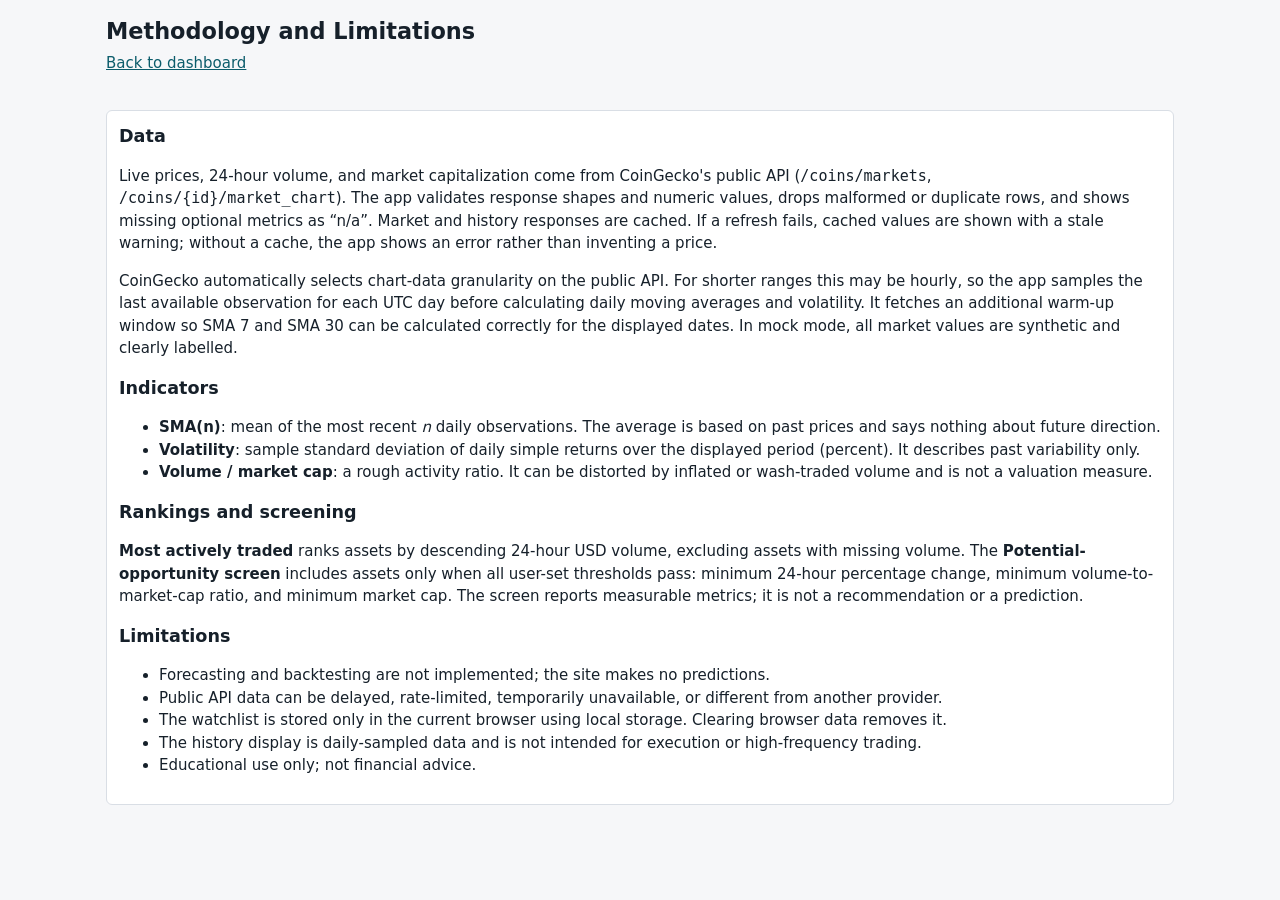
==== static/methodology.html @ d62d316a "Add crypto monitor project" ====
<!doctype html>
<html lang="en">
<head>
  <meta charset="utf-8">
  <meta name="viewport" content="width=device-width, initial-scale=1">
  <title>Methodology and Limitations — Crypto Monitor</title>
  <link rel="stylesheet" href="style.css">
</head>
<body>
  <header>
    <h1>Methodology and Limitations</h1>
    <nav><a href="/">Back to dashboard</a></nav>
  </header>
  <main>
    <section>
      <h2>Data</h2>
      <p>Live prices, 24-hour volume, and market capitalization come from CoinGecko's public API (<code>/coins/markets</code>, <code>/coins/{id}/market_chart</code>). The app validates response shapes and numeric values, drops malformed or duplicate rows, and shows missing optional metrics as “n/a”. Market and history responses are cached. If a refresh fails, cached values are shown with a stale warning; without a cache, the app shows an error rather than inventing a price.</p>
      <p>CoinGecko automatically selects chart-data granularity on the public API. For shorter ranges this may be hourly, so the app samples the last available observation for each UTC day before calculating daily moving averages and volatility. It fetches an additional warm-up window so SMA 7 and SMA 30 can be calculated correctly for the displayed dates. In mock mode, all market values are synthetic and clearly labelled.</p>

      <h2>Indicators</h2>
      <ul>
        <li><b>SMA(n)</b>: mean of the most recent <i>n</i> daily observations. The average is based on past prices and says nothing about future direction.</li>
        <li><b>Volatility</b>: sample standard deviation of daily simple returns over the displayed period (percent). It describes past variability only.</li>
        <li><b>Volume / market cap</b>: a rough activity ratio. It can be distorted by inflated or wash-traded volume and is not a valuation measure.</li>
      </ul>

      <h2>Rankings and screening</h2>
      <p><b>Most actively traded</b> ranks assets by descending 24-hour USD volume, excluding assets with missing volume. The <b>Potential-opportunity screen</b> includes assets only when all user-set thresholds pass: minimum 24-hour percentage change, minimum volume-to-market-cap ratio, and minimum market cap. The screen reports measurable metrics; it is not a recommendation or a prediction.</p>

      <h2>Limitations</h2>
      <ul>
        <li>Forecasting and backtesting are not implemented; the site makes no predictions.</li>
        <li>Public API data can be delayed, rate-limited, temporarily unavailable, or different from another provider.</li>
        <li>The watchlist is stored only in the current browser using local storage. Clearing browser data removes it.</li>
        <li>The history display is daily-sampled data and is not intended for execution or high-frequency trading.</li>
        <li>Educational use only; not financial advice.</li>
      </ul>
    </section>
  </main>
</body>
</html>
---- static/style.css ----
:root {
  --bg: #f6f7f9;
  --panel: #fff;
  --ink: #16202a;
  --mute: #5a6775;
  --line: #d9dee5;
  --accent: #0b5c6b;
  --accent-soft: #e7f6f8;
  --warn: #8a5a00;
  --warnbg: #fff4d6;
  --err: #8f1d1d;
  --errbg: #fde8e8;
  --chart-sma7: #b8860b;
  --chart-sma30: #8c63b8;
  --chart-volume: rgba(120, 130, 140, .28);
}
@media (prefers-color-scheme: dark) {
  :root {
    --bg: #10161c;
    --panel: #18212a;
    --ink: #e6ebf0;
    --mute: #9aa7b4;
    --line: #2c3947;
    --accent: #5cc2d3;
    --accent-soft: #163641;
    --warn: #f2c46b;
    --warnbg: #3a2f12;
    --err: #ffb4b4;
    --errbg: #40181a;
    --chart-sma7: #e6c45e;
    --chart-sma30: #c4a3ec;
    --chart-volume: rgba(150, 166, 180, .25);
  }
}
* { box-sizing: border-box; }
body { margin: 0; background: var(--bg); color: var(--ink); font: 15px/1.5 system-ui, -apple-system, "Segoe UI", sans-serif; }
header, main, footer { max-width: 1100px; margin: 0 auto; padding: 12px 16px; }
h1 { font-size: 1.4rem; margin: .2rem 0; }
h2 { font-size: 1.1rem; margin: 0 0 .5rem; }
h3 { font-size: 1rem; margin: 1rem 0 .5rem; }
nav a { color: var(--accent); margin-right: 14px; }
a { color: var(--accent); }
.banner { padding: 8px 12px; border-radius: 6px; margin: 8px 0; border: 1px solid var(--line); overflow-wrap: anywhere; }
.banner.warn { background: var(--warnbg); color: var(--warn); }
.banner.err { background: var(--errbg); color: var(--err); }
.banner[hidden] { display: none; }
section { background: var(--panel); border: 1px solid var(--line); border-radius: 6px; padding: 12px; margin: 12px 0; min-width: 0; }
section.signal { border-left: 4px solid var(--accent); }
button, input { font: inherit; }
.tabs { display: flex; flex-wrap: wrap; gap: 4px; }
.tabs button, .tools button, input { padding: 6px 10px; border: 1px solid var(--line); border-radius: 4px; background: var(--panel); color: var(--ink); }
.tabs button, .tools button { cursor: pointer; }
.tabs button[aria-pressed="true"], .tools button[aria-pressed="true"] { background: var(--accent); color: var(--bg); font-weight: 600; }
.tabs button:hover, .tools button:hover { border-color: var(--accent); }
.tools { display: flex; flex-wrap: wrap; gap: 8px; margin: 8px 0; }
#q { width: min(100%, 260px); }
.tablewrap { overflow-x: auto; width: 100%; }
table { border-collapse: collapse; width: 100%; min-width: 640px; }
th, td { padding: 6px 8px; border-bottom: 1px solid var(--line); text-align: right; white-space: nowrap; }
th:nth-child(-n+3), td:nth-child(-n+3) { text-align: left; }
th button { appearance: none; border: 0; padding: 0; background: transparent; color: inherit; cursor: pointer; font-weight: 650; white-space: nowrap; }
tbody tr { cursor: pointer; }
tbody tr:hover { background: var(--accent-soft); }
tbody tr:focus-visible { outline: 2px solid var(--accent); outline-offset: -2px; }
tr.sel { background: var(--accent-soft); }
.star { background: none; border: 0; cursor: pointer; font-size: 1.1rem; color: var(--accent); padding: 0 4px; }
.star:hover { transform: scale(1.1); }
.positive { color: #16803c; }
.negative { color: #c23b3b; }
@media (prefers-color-scheme: dark) { .positive { color: #6ed49a; } .negative { color: #ff8f8f; } }
.chartbox { position: relative; height: 350px; min-width: 0; }
#chart { display: block; width: 100%; height: 100%; }
.chart-tooltip { position: absolute; z-index: 2; max-width: min(250px, calc(100% - 16px)); padding: 7px 9px; border: 1px solid var(--line); border-radius: 5px; background: var(--panel); color: var(--ink); box-shadow: 0 2px 12px rgba(0,0,0,.18); white-space: pre-line; pointer-events: none; font-size: .8rem; }
.chart-tooltip[hidden] { display: none; }
.muted { color: var(--mute); font-size: .88rem; }
.params { display: flex; flex-wrap: wrap; align-items: end; gap: 8px 12px; }
.params label { display: inline-flex; align-items: center; gap: 6px; }
.params input { width: 130px; }
.params #p3 { width: 155px; }
#run { padding: 7px 11px; border: 1px solid var(--line); border-radius: 4px; background: var(--accent); color: var(--bg); cursor: pointer; }
#run:hover { opacity: .88; }
footer { padding-bottom: 24px; }
button:focus-visible, input:focus-visible, a:focus-visible { outline: 2px solid var(--accent); outline-offset: 2px; }
@media (max-width: 600px) {
  header, main, footer { padding: 8px; }
  h1 { font-size: 1.2rem; }
  section { padding: 10px; }
  .chartbox { height: 300px; }
  .params label { align-items: flex-start; flex-direction: column; gap: 2px; }
  .params input, .params #p3 { width: 100%; }
}
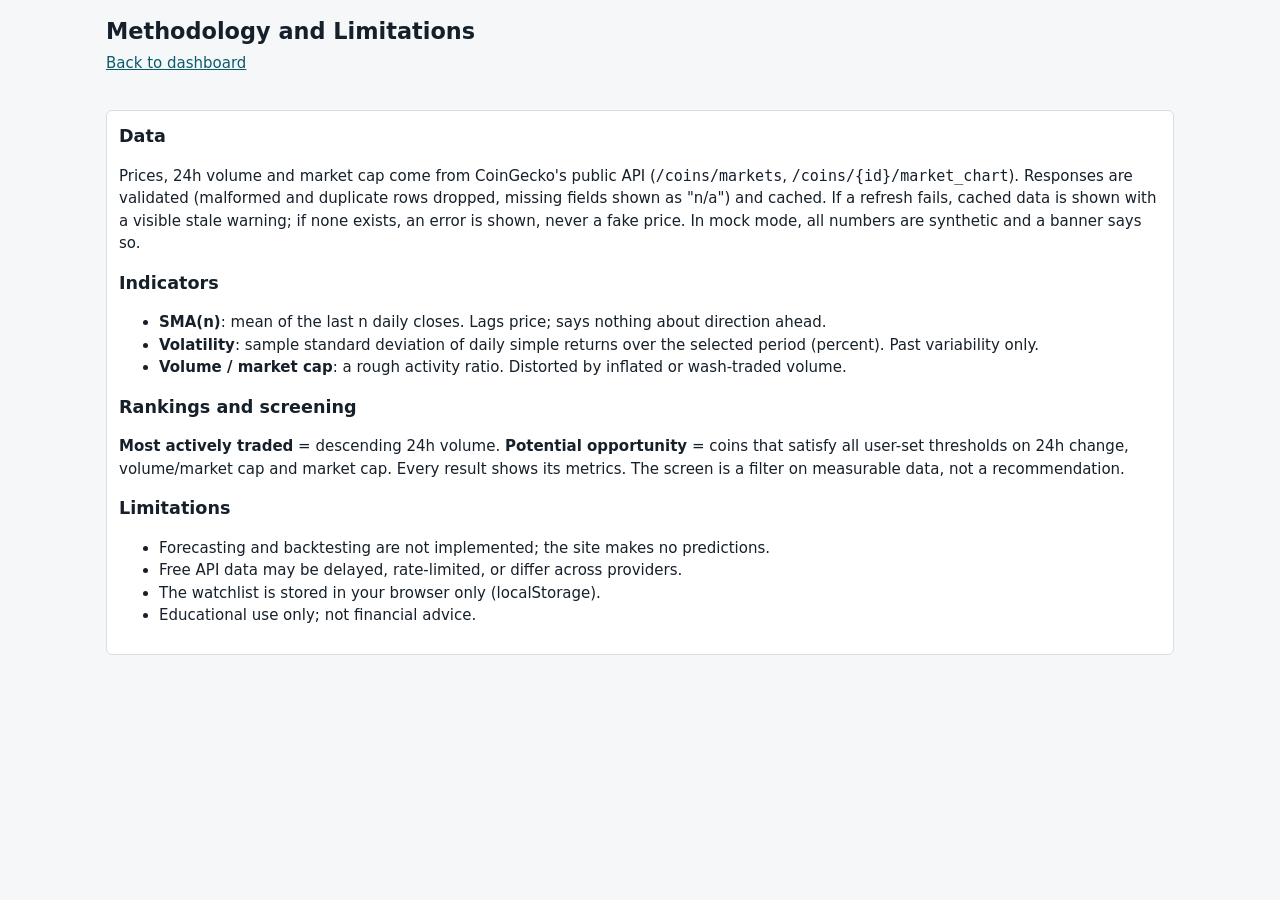
==== commit beeefa5a: "Add monitoring agent" ====
--- a/static/methodology.html
+++ b/static/methodology.html
@@ -1,41 +1,6 @@
-<!doctype html>
-<html lang="en">
-<head>
-  <meta charset="utf-8">
-  <meta name="viewport" content="width=device-width, initial-scale=1">
-  <title>Methodology and Limitations — Crypto Monitor</title>
-  <link rel="stylesheet" href="style.css">
-</head>
-<body>
-  <header>
-    <h1>Methodology and Limitations</h1>
-    <nav><a href="/">Back to dashboard</a></nav>
-  </header>
-  <main>
-    <section>
-      <h2>Data</h2>
-      <p>Live prices, 24-hour volume, and market capitalization come from CoinGecko's public API (<code>/coins/markets</code>, <code>/coins/{id}/market_chart</code>). The app validates response shapes and numeric values, drops malformed or duplicate rows, and shows missing optional metrics as “n/a”. Market and history responses are cached. If a refresh fails, cached values are shown with a stale warning; without a cache, the app shows an error rather than inventing a price.</p>
-      <p>CoinGecko automatically selects chart-data granularity on the public API. For shorter ranges this may be hourly, so the app samples the last available observation for each UTC day before calculating daily moving averages and volatility. It fetches an additional warm-up window so SMA 7 and SMA 30 can be calculated correctly for the displayed dates. In mock mode, all market values are synthetic and clearly labelled.</p>
-
-      <h2>Indicators</h2>
-      <ul>
-        <li><b>SMA(n)</b>: mean of the most recent <i>n</i> daily observations. The average is based on past prices and says nothing about future direction.</li>
-        <li><b>Volatility</b>: sample standard deviation of daily simple returns over the displayed period (percent). It describes past variability only.</li>
-        <li><b>Volume / market cap</b>: a rough activity ratio. It can be distorted by inflated or wash-traded volume and is not a valuation measure.</li>
-      </ul>
-
-      <h2>Rankings and screening</h2>
-      <p><b>Most actively traded</b> ranks assets by descending 24-hour USD volume, excluding assets with missing volume. The <b>Potential-opportunity screen</b> includes assets only when all user-set thresholds pass: minimum 24-hour percentage change, minimum volume-to-market-cap ratio, and minimum market cap. The screen reports measurable metrics; it is not a recommendation or a prediction.</p>
-
-      <h2>Limitations</h2>
-      <ul>
-        <li>Forecasting and backtesting are not implemented; the site makes no predictions.</li>
-        <li>Public API data can be delayed, rate-limited, temporarily unavailable, or different from another provider.</li>
-        <li>The watchlist is stored only in the current browser using local storage. Clearing browser data removes it.</li>
-        <li>The history display is daily-sampled data and is not intended for execution or high-frequency trading.</li>
-        <li>Educational use only; not financial advice.</li>
-      </ul>
-    </section>
-  </main>
-</body>
-</html>
+<!doctype html><html lang="en"><head><meta charset="utf-8"><meta name="viewport" content="width=device-width,initial-scale=1"><title>Methodology and Limitations</title><link rel="stylesheet" href="style.css"></head><body>
+<header><h1>Methodology and Limitations</h1><nav><a href="/">Back to dashboard</a></nav></header><main><section>
+<h2>Data</h2><p>Prices, 24h volume and market cap come from CoinGecko's public API (<code>/coins/markets</code>, <code>/coins/{id}/market_chart</code>). Responses are validated (malformed and duplicate rows dropped, missing fields shown as "n/a") and cached. If a refresh fails, cached data is shown with a visible stale warning; if none exists, an error is shown, never a fake price. In mock mode, all numbers are synthetic and a banner says so.</p>
+<h2>Indicators</h2><ul><li><b>SMA(n)</b>: mean of the last n daily closes. Lags price; says nothing about direction ahead.</li><li><b>Volatility</b>: sample standard deviation of daily simple returns over the selected period (percent). Past variability only.</li><li><b>Volume / market cap</b>: a rough activity ratio. Distorted by inflated or wash-traded volume.</li></ul>
+<h2>Rankings and screening</h2><p><b>Most actively traded</b> = descending 24h volume. <b>Potential opportunity</b> = coins that satisfy all user-set thresholds on 24h change, volume/market cap and market cap. Every result shows its metrics. The screen is a filter on measurable data, not a recommendation.</p>
+<h2>Limitations</h2><ul><li>Forecasting and backtesting are not implemented; the site makes no predictions.</li><li>Free API data may be delayed, rate-limited, or differ across providers.</li><li>The watchlist is stored in your browser only (localStorage).</li><li>Educational use only; not financial advice.</li></ul></section></main></body></html>
--- a/static/style.css
+++ b/static/style.css
@@ -1,91 +1,21 @@
-:root {
-  --bg: #f6f7f9;
-  --panel: #fff;
-  --ink: #16202a;
-  --mute: #5a6775;
-  --line: #d9dee5;
-  --accent: #0b5c6b;
-  --accent-soft: #e7f6f8;
-  --warn: #8a5a00;
-  --warnbg: #fff4d6;
-  --err: #8f1d1d;
-  --errbg: #fde8e8;
-  --chart-sma7: #b8860b;
-  --chart-sma30: #8c63b8;
-  --chart-volume: rgba(120, 130, 140, .28);
-}
-@media (prefers-color-scheme: dark) {
-  :root {
-    --bg: #10161c;
-    --panel: #18212a;
-    --ink: #e6ebf0;
-    --mute: #9aa7b4;
-    --line: #2c3947;
-    --accent: #5cc2d3;
-    --accent-soft: #163641;
-    --warn: #f2c46b;
-    --warnbg: #3a2f12;
-    --err: #ffb4b4;
-    --errbg: #40181a;
-    --chart-sma7: #e6c45e;
-    --chart-sma30: #c4a3ec;
-    --chart-volume: rgba(150, 166, 180, .25);
-  }
-}
-* { box-sizing: border-box; }
-body { margin: 0; background: var(--bg); color: var(--ink); font: 15px/1.5 system-ui, -apple-system, "Segoe UI", sans-serif; }
-header, main, footer { max-width: 1100px; margin: 0 auto; padding: 12px 16px; }
-h1 { font-size: 1.4rem; margin: .2rem 0; }
-h2 { font-size: 1.1rem; margin: 0 0 .5rem; }
-h3 { font-size: 1rem; margin: 1rem 0 .5rem; }
-nav a { color: var(--accent); margin-right: 14px; }
-a { color: var(--accent); }
-.banner { padding: 8px 12px; border-radius: 6px; margin: 8px 0; border: 1px solid var(--line); overflow-wrap: anywhere; }
-.banner.warn { background: var(--warnbg); color: var(--warn); }
-.banner.err { background: var(--errbg); color: var(--err); }
-.banner[hidden] { display: none; }
-section { background: var(--panel); border: 1px solid var(--line); border-radius: 6px; padding: 12px; margin: 12px 0; min-width: 0; }
-section.signal { border-left: 4px solid var(--accent); }
-button, input { font: inherit; }
-.tabs { display: flex; flex-wrap: wrap; gap: 4px; }
-.tabs button, .tools button, input { padding: 6px 10px; border: 1px solid var(--line); border-radius: 4px; background: var(--panel); color: var(--ink); }
-.tabs button, .tools button { cursor: pointer; }
-.tabs button[aria-pressed="true"], .tools button[aria-pressed="true"] { background: var(--accent); color: var(--bg); font-weight: 600; }
-.tabs button:hover, .tools button:hover { border-color: var(--accent); }
-.tools { display: flex; flex-wrap: wrap; gap: 8px; margin: 8px 0; }
-#q { width: min(100%, 260px); }
-.tablewrap { overflow-x: auto; width: 100%; }
-table { border-collapse: collapse; width: 100%; min-width: 640px; }
-th, td { padding: 6px 8px; border-bottom: 1px solid var(--line); text-align: right; white-space: nowrap; }
-th:nth-child(-n+3), td:nth-child(-n+3) { text-align: left; }
-th button { appearance: none; border: 0; padding: 0; background: transparent; color: inherit; cursor: pointer; font-weight: 650; white-space: nowrap; }
-tbody tr { cursor: pointer; }
-tbody tr:hover { background: var(--accent-soft); }
-tbody tr:focus-visible { outline: 2px solid var(--accent); outline-offset: -2px; }
-tr.sel { background: var(--accent-soft); }
-.star { background: none; border: 0; cursor: pointer; font-size: 1.1rem; color: var(--accent); padding: 0 4px; }
-.star:hover { transform: scale(1.1); }
-.positive { color: #16803c; }
-.negative { color: #c23b3b; }
-@media (prefers-color-scheme: dark) { .positive { color: #6ed49a; } .negative { color: #ff8f8f; } }
-.chartbox { position: relative; height: 350px; min-width: 0; }
-#chart { display: block; width: 100%; height: 100%; }
-.chart-tooltip { position: absolute; z-index: 2; max-width: min(250px, calc(100% - 16px)); padding: 7px 9px; border: 1px solid var(--line); border-radius: 5px; background: var(--panel); color: var(--ink); box-shadow: 0 2px 12px rgba(0,0,0,.18); white-space: pre-line; pointer-events: none; font-size: .8rem; }
-.chart-tooltip[hidden] { display: none; }
-.muted { color: var(--mute); font-size: .88rem; }
-.params { display: flex; flex-wrap: wrap; align-items: end; gap: 8px 12px; }
-.params label { display: inline-flex; align-items: center; gap: 6px; }
-.params input { width: 130px; }
-.params #p3 { width: 155px; }
-#run { padding: 7px 11px; border: 1px solid var(--line); border-radius: 4px; background: var(--accent); color: var(--bg); cursor: pointer; }
-#run:hover { opacity: .88; }
-footer { padding-bottom: 24px; }
-button:focus-visible, input:focus-visible, a:focus-visible { outline: 2px solid var(--accent); outline-offset: 2px; }
-@media (max-width: 600px) {
-  header, main, footer { padding: 8px; }
-  h1 { font-size: 1.2rem; }
-  section { padding: 10px; }
-  .chartbox { height: 300px; }
-  .params label { align-items: flex-start; flex-direction: column; gap: 2px; }
-  .params input, .params #p3 { width: 100%; }
-}
+:root{--bg:#f6f7f9;--panel:#fff;--ink:#16202a;--mute:#5a6775;--line:#d9dee5;--accent:#0b5c6b;--warn:#8a5a00;--warnbg:#fff4d6;--err:#8f1d1d;--errbg:#fde8e8}
+@media(prefers-color-scheme:dark){:root{--bg:#10161c;--panel:#18212a;--ink:#e6ebf0;--mute:#9aa7b4;--line:#2c3947;--accent:#5cc2d3;--warn:#f2c46b;--warnbg:#3a2f12;--err:#ffb4b4;--errbg:#40181a}}
+*{box-sizing:border-box}body{margin:0;background:var(--bg);color:var(--ink);font:15px/1.5 system-ui,-apple-system,"Segoe UI",sans-serif}
+header,main,footer{max-width:1100px;margin:0 auto;padding:12px 16px}
+h1{font-size:1.4rem;margin:.2rem 0}h2{font-size:1.1rem;margin:0 0 .5rem}
+nav a{color:var(--accent);margin-right:14px}
+.banner{padding:8px 12px;border-radius:6px;margin:8px 0;border:1px solid var(--line)}
+.banner.warn{background:var(--warnbg);color:var(--warn)}.banner.err{background:var(--errbg);color:var(--err)}.banner[hidden]{display:none}
+section{background:var(--panel);border:1px solid var(--line);border-radius:6px;padding:12px;margin:12px 0}
+section.signal{border-left:4px solid var(--accent)}
+.tabs button,.tools button,select,input{font:inherit;padding:6px 10px;border:1px solid var(--line);border-radius:4px;background:var(--panel);color:var(--ink)}
+.tabs button[aria-pressed=true],.tools button[aria-pressed=true]{background:var(--accent);color:var(--bg);font-weight:600}
+.tools{display:flex;flex-wrap:wrap;gap:8px;margin:8px 0}
+.tablewrap{overflow-x:auto}table{border-collapse:collapse;width:100%;min-width:640px}
+th,td{padding:6px 8px;border-bottom:1px solid var(--line);text-align:right;white-space:nowrap}th:nth-child(-n+3),td:nth-child(-n+3){text-align:left}
+th button{all:unset;cursor:pointer;font-weight:600}th button:focus-visible,button:focus-visible,input:focus-visible,select:focus-visible,a:focus-visible{outline:2px solid var(--accent);outline-offset:2px}
+tr.sel{background:color-mix(in srgb,var(--accent) 12%,transparent)}
+.star{background:none;border:0;cursor:pointer;font-size:1.1rem;color:var(--accent)}
+.chartbox{position:relative;height:340px}.muted{color:var(--mute);font-size:.88rem}
+.params label{margin-right:12px;display:inline-block}.params input{width:100px}
+@media(max-width:600px){header,main,footer{padding:8px}h1{font-size:1.2rem}}
